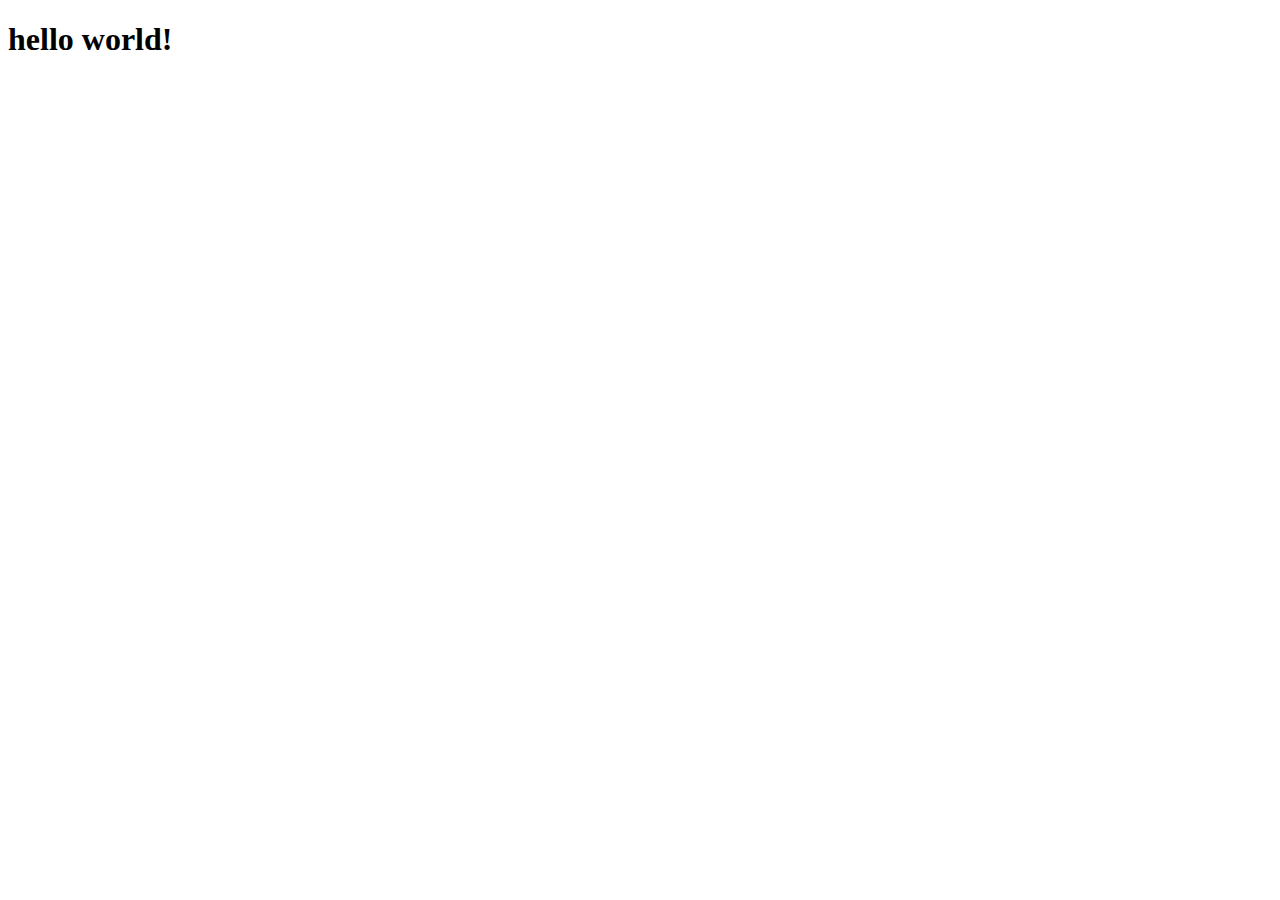
==== index.html @ c7335823 "添加了一个index.html文件 by deeray" ====
<!DOCTYPE html>
<html lang="en">
<head>
    <meta charset="UTF-8">
    <meta http-equiv="X-UA-Compatible" content="IE=edge">
    <meta name="viewport" content="width=device-width, initial-scale=1.0">
    <title>Document</title>
</head>
<body>
    <h1>hello world!</h1>
</body>
</html>
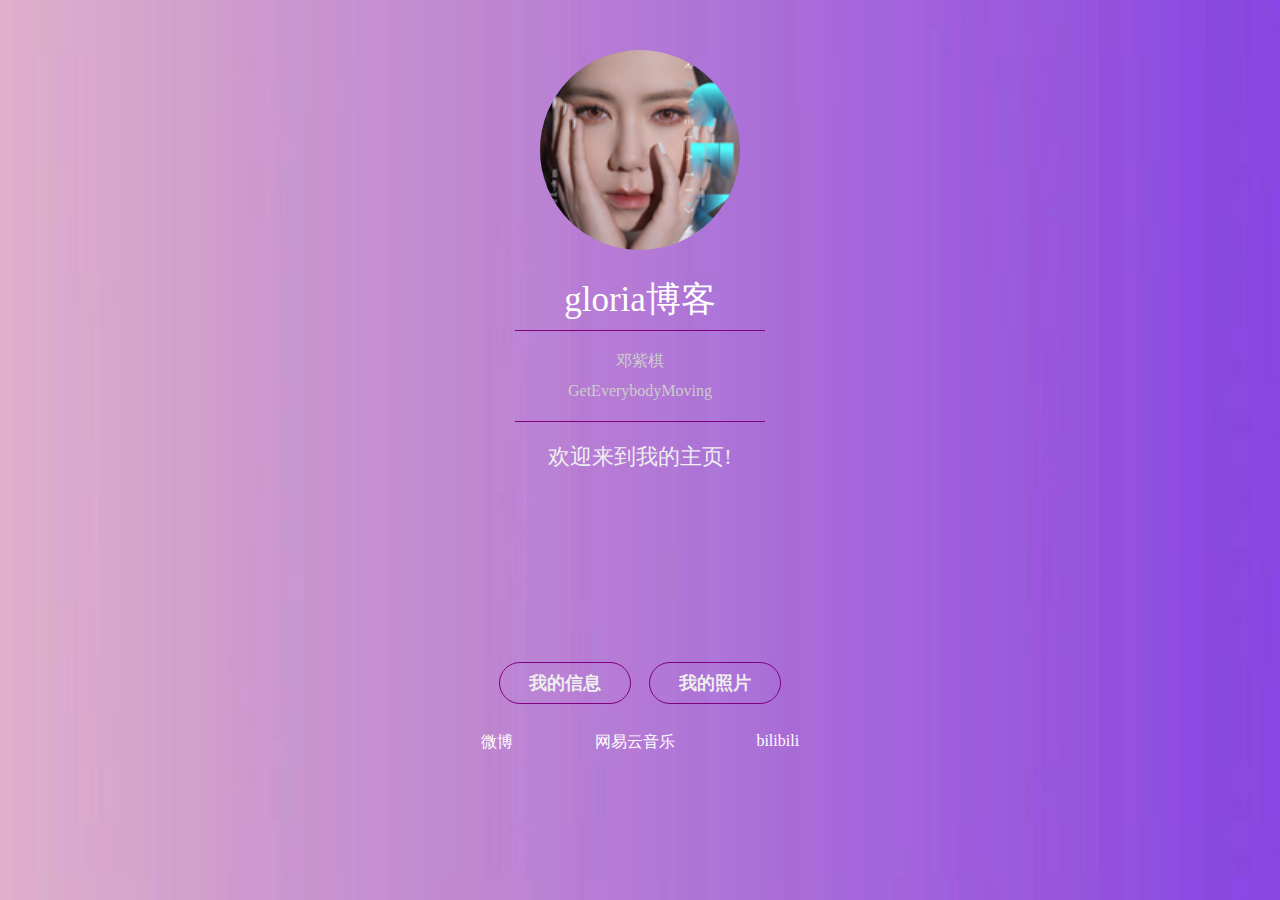
==== commit ced3d0af: "增加了个人界面" ====
--- a/index.html
+++ b/index.html
@@ -1,12 +1,161 @@
 <!DOCTYPE html>
 <html lang="en">
+
 <head>
     <meta charset="UTF-8">
     <meta http-equiv="X-UA-Compatible" content="IE=edge">
     <meta name="viewport" content="width=device-width, initial-scale=1.0">
     <title>Document</title>
+    <style>
+        * {
+            margin: 0;
+            padding: 0;
+            text-decoration: none;
+        }
+
+        .body-img {
+            background-image: url(./purple.jpg);
+            background-repeat: no-repeat;
+            background-size: 100vw 100vh;
+            width: 100vw;
+            height: 100vh;
+            margin: 0 auto;
+        }
+
+        .person-img {
+            width: 200px;
+            height: 200px;
+            margin: 0 auto;
+            padding-top: 50px;
+        }
+
+        .person-img>img {
+            width: 200px;
+            height: 200px;
+            border-radius: 999px;
+        }
+
+        .person-name {
+            width: 250px;
+            height: 60px;
+            text-align: center;
+            line-height: 60px;
+            margin: 0 auto;
+            padding-top: 20px;
+            font-size: 35px;
+            color: #fff;
+            border-bottom: 1px solid purple;
+        }
+
+        .motto {
+            width: 250px;
+            height: 70px;
+            margin: 0 auto;
+            padding-top: 20px;
+            color: #ccc;
+            border-bottom: 1px solid purple;
+        }
+
+        .motto span:nth-child(1) {
+            display: block;
+            text-align: center;
+        }
+
+        .motto span:nth-child(2) {
+            display: block;
+            text-align: center;
+            margin-top: 10px;
+        }
+
+        .welcome {
+            width: 250px;
+            height: 60px;
+            margin: 0 auto;
+            padding-top: 20px;
+            color: #eee;
+            font-size: 22px;
+            text-align: center;
+        }
+
+        .introduce {
+            width: 300px;
+            height: 50px;
+            margin: 0 auto;
+            padding-top: 160px;
+            display: flex;
+            justify-content: space-around;
+            font-weight: bold;
+            font-size: 18px;
+        }
+
+        .msg {
+            width: 130px;
+            height: 40px;
+            line-height: 40px;
+            text-align: center;
+            border-radius: 999px;
+            border: 1px solid purple;
+            cursor: pointer;
+        }
+
+        .photos {
+            width: 130px;
+            height: 40px;
+            line-height: 40px;
+            text-align: center;
+            border-radius: 999px;
+            border: 1px solid purple;
+            cursor: pointer;
+        }
+
+        .msg>a,
+        .photos>a {
+            color: #eee;
+        }
+
+        .contact {
+            width: 400px;
+            height: 40px;
+            color: #fff;
+            margin: 0 auto;
+            padding-top: 20px;
+            display: flex;
+            justify-content: space-around;
+        }
+
+        .contact>div {
+            cursor: pointer;
+        }
+    </style>
 </head>
+
 <body>
-    <h1>hello world!</h1>
+    <div class="body-img">
+        <div class="person-img">
+            <img src="./per-img.png">
+        </div>
+        <div class="person-name">gloria博客</div>
+        <div class="motto">
+            <span>邓紫棋</span>
+            <span>GetEverybodyMoving</span>
+        </div>
+        <div class="welcome">
+            欢迎来到我的主页!
+        </div>
+        <div class="introduce">
+            <div class="msg">
+                <a href="./msg.html">我的信息</a>
+            </div>
+            <div class="photos">
+                <a href="">我的照片</a>
+            </div>
+        </div>
+        <div class="contact">
+            <div>微博</div>
+            <div>网易云音乐</div>
+            <div>bilibili</div>
+        </div>
+    </div>
 </body>
+
 </html>